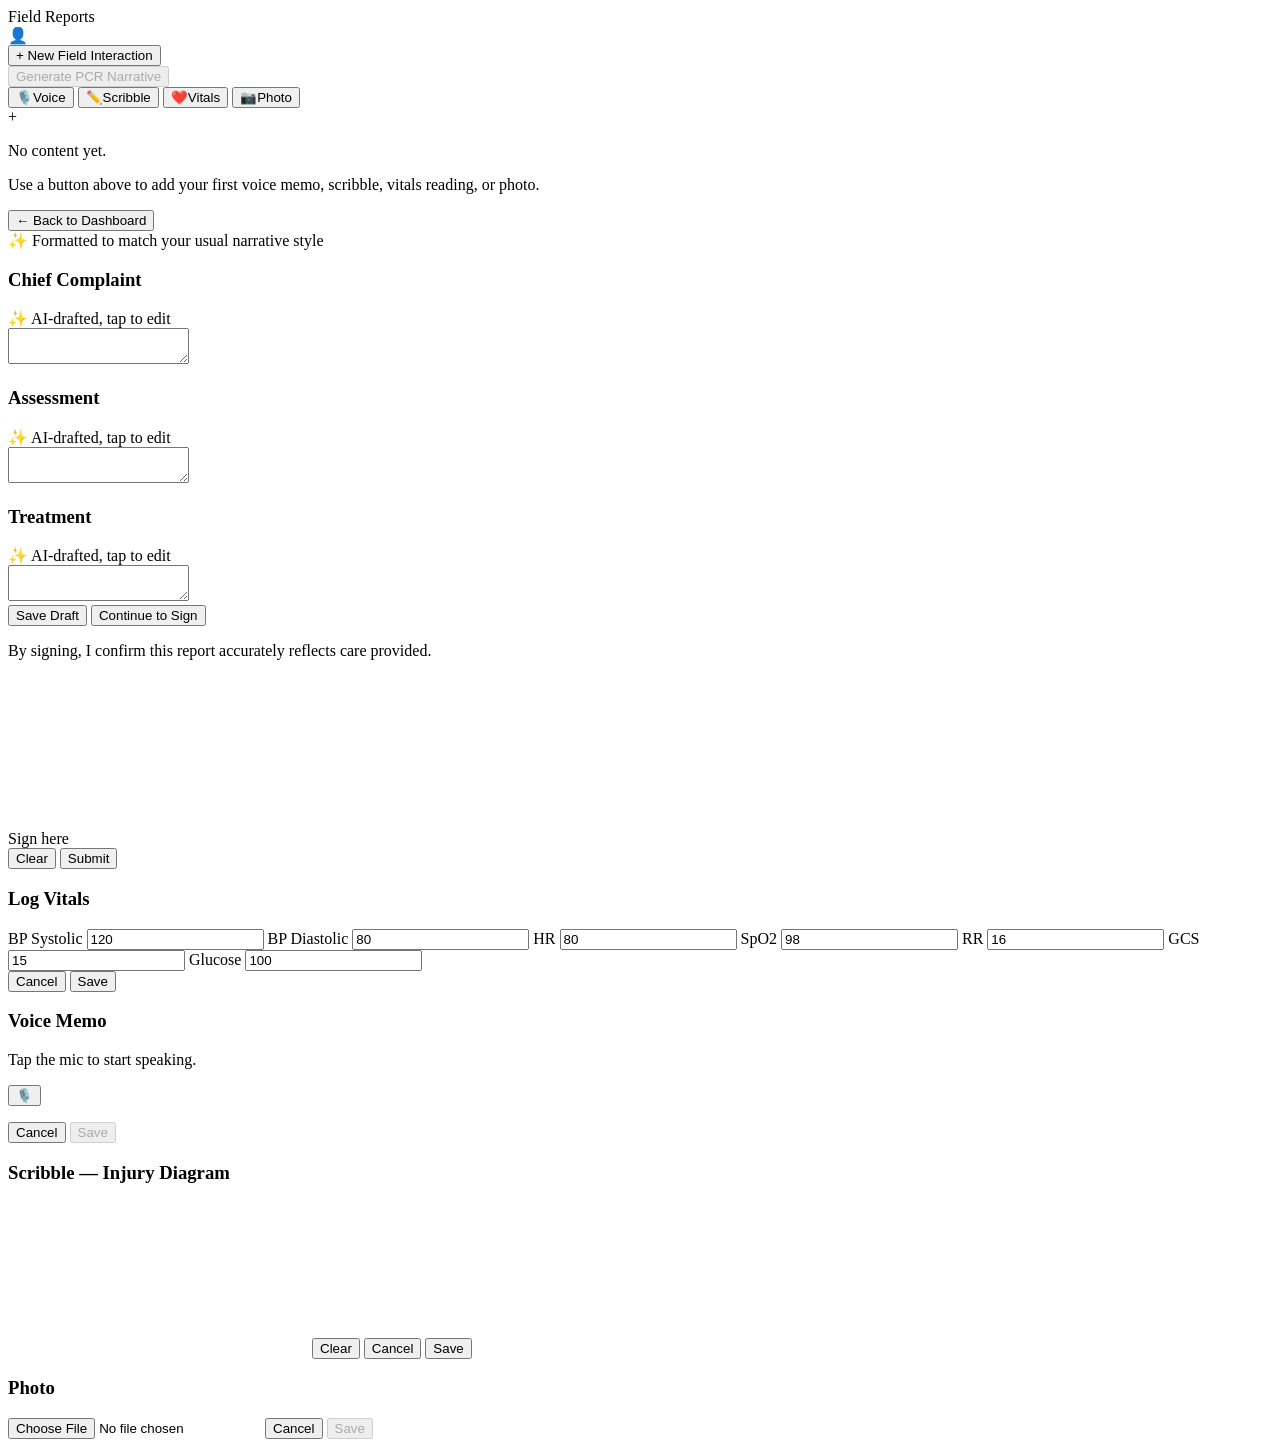
==== phone_app/index.html @ 49552bde "Add files via upload Second demo variant of the EMT Report Assistant: FastAPI backend, phone_app web" ====
<!DOCTYPE html>
<html lang="en">
<head>
<meta charset="UTF-8">
<meta name="viewport" content="width=device-width, initial-scale=1, viewport-fit=cover">
<title>Field Reports</title>
<link rel="stylesheet" href="/phone-static/style.css">
</head>
<body>
  <div class="phone-frame">

    <!-- Header, shared across screens -->
    <header class="app-header">
      <div class="header-left">
        <span class="dot"></span>
        <span id="header-title">Field Reports</span>
      </div>
      <div class="avatar">👤</div>
    </header>

    <!-- Screen 1: Dashboard -->
    <section id="screen-dashboard" class="screen active">
      <button id="new-call-btn" class="btn-primary full-width">+ New Field Interaction</button>
      <div id="call-list" class="call-list"></div>
    </section>

    <!-- Screens 2/3: Field Recording (empty / populated) -->
    <section id="screen-recording" class="screen">
      <button id="generate-narrative-btn" class="btn-primary full-width" disabled>Generate PCR Narrative</button>
      <div class="capture-row">
        <button class="capture-btn" data-capture="voice"><span class="icon">🎙️</span>Voice</button>
        <button class="capture-btn" data-capture="scribble"><span class="icon">✏️</span>Scribble</button>
        <button class="capture-btn" data-capture="vitals"><span class="icon">❤️</span>Vitals</button>
        <button class="capture-btn" data-capture="photo"><span class="icon">📷</span>Photo</button>
      </div>
      <div id="asset-list" class="asset-list">
        <div class="empty-state">
          <div class="plus-circle">+</div>
          <p>No content yet.</p>
          <p class="hint">Use a button above to add your first voice memo, scribble, vitals reading, or photo.</p>
        </div>
      </div>
      <button id="back-to-dashboard-btn" class="btn-secondary full-width">← Back to Dashboard</button>
    </section>

    <!-- Screen 4: Prelim Report (review & edit) -->
    <section id="screen-report" class="screen">
      <div class="style-note">✨ Formatted to match your usual narrative style</div>

      <div class="report-section">
        <h3>Chief Complaint</h3>
        <div class="ai-flag">✨ AI-drafted, tap to edit</div>
        <textarea id="section-chief-complaint" class="report-textarea"></textarea>
      </div>

      <div class="report-section">
        <h3>Assessment</h3>
        <div class="ai-flag">✨ AI-drafted, tap to edit</div>
        <textarea id="section-assessment" class="report-textarea"></textarea>
      </div>

      <div class="report-section">
        <h3>Treatment</h3>
        <div class="ai-flag">✨ AI-drafted, tap to edit</div>
        <textarea id="section-treatment" class="report-textarea"></textarea>
      </div>

      <button id="save-report-btn" class="btn-secondary full-width">Save Draft</button>
      <button id="continue-to-sign-btn" class="btn-primary full-width">Continue to Sign</button>
    </section>

    <!-- Screen 5: Approve & Sign -->
    <section id="screen-sign" class="screen">
      <p class="sign-statement">By signing, I confirm this report accurately reflects care provided.</p>
      <div class="signature-pad-wrap">
        <canvas id="signature-canvas"></canvas>
        <div id="signature-placeholder" class="signature-placeholder">Sign here</div>
      </div>
      <button id="clear-signature-btn" class="btn-secondary full-width">Clear</button>
      <button id="submit-signature-btn" class="btn-primary full-width">Submit</button>
    </section>

  </div>

  <!-- Modals for capture flows -->
  <div id="modal-overlay" class="modal-overlay">
    <div id="modal-vitals" class="modal">
      <h3>Log Vitals</h3>
      <div class="vitals-grid">
        <label>BP Systolic <input type="number" id="v-sys" value="120"></label>
        <label>BP Diastolic <input type="number" id="v-dia" value="80"></label>
        <label>HR <input type="number" id="v-hr" value="80"></label>
        <label>SpO2 <input type="number" id="v-spo2" value="98"></label>
        <label>RR <input type="number" id="v-rr" value="16"></label>
        <label>GCS <input type="number" id="v-gcs" value="15"></label>
        <label>Glucose <input type="number" id="v-glucose" value="100"></label>
      </div>
      <button class="btn-secondary" data-close-modal>Cancel</button>
      <button class="btn-primary" id="save-vitals-btn">Save</button>
    </div>

    <div id="modal-voice" class="modal">
      <h3>Voice Memo</h3>
      <p id="voice-status" class="hint">Tap the mic to start speaking.</p>
      <button id="voice-record-btn" class="mic-btn">🎙️</button>
      <p id="voice-transcript" class="transcript"></p>
      <button class="btn-secondary" data-close-modal>Cancel</button>
      <button class="btn-primary" id="save-voice-btn" disabled>Save</button>
    </div>

    <div id="modal-scribble" class="modal">
      <h3>Scribble — Injury Diagram</h3>
      <canvas id="scribble-canvas" class="scribble-canvas"></canvas>
      <button class="btn-secondary" id="clear-scribble-btn">Clear</button>
      <button class="btn-secondary" data-close-modal>Cancel</button>
      <button class="btn-primary" id="save-scribble-btn">Save</button>
    </div>

    <div id="modal-photo" class="modal">
      <h3>Photo</h3>
      <input type="file" id="photo-input" accept="image/*" capture="environment">
      <img id="photo-preview" class="photo-preview" style="display:none;">
      <button class="btn-secondary" data-close-modal>Cancel</button>
      <button class="btn-primary" id="save-photo-btn" disabled>Save</button>
    </div>
  </div>

  <script src="/phone-static/app.js"></script>
</body>
</html>
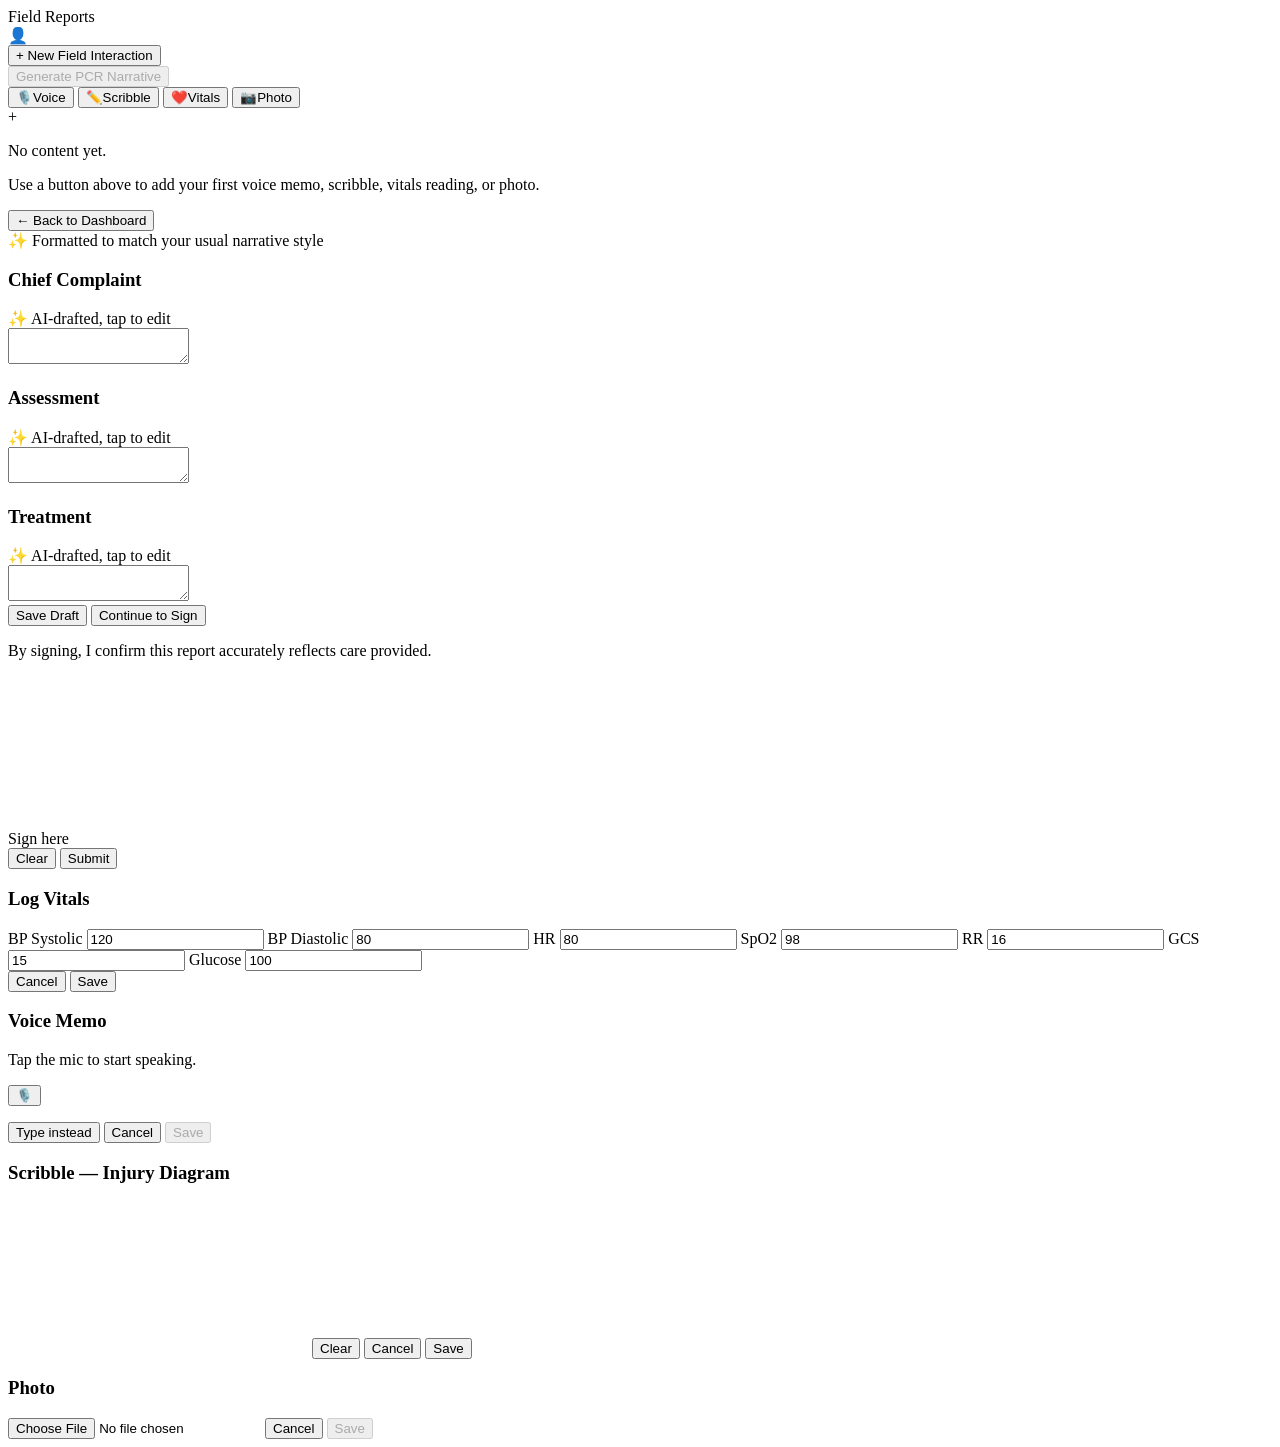
==== commit 002bd20b: "Fix voice-memo capture getting stuck with no way out startVoiceRecording() assumed a missing SpeechR" ====
--- a/phone_app/index.html
+++ b/phone_app/index.html
@@ -104,6 +104,8 @@
       <p id="voice-status" class="hint">Tap the mic to start speaking.</p>
       <button id="voice-record-btn" class="mic-btn">🎙️</button>
       <p id="voice-transcript" class="transcript"></p>
+      <textarea id="voice-fallback-input" class="transcript" placeholder="Type dictation text here..." style="display:none;"></textarea>
+      <button id="voice-type-instead-btn" class="btn-secondary" type="button">Type instead</button>
       <button class="btn-secondary" data-close-modal>Cancel</button>
       <button class="btn-primary" id="save-voice-btn" disabled>Save</button>
     </div>
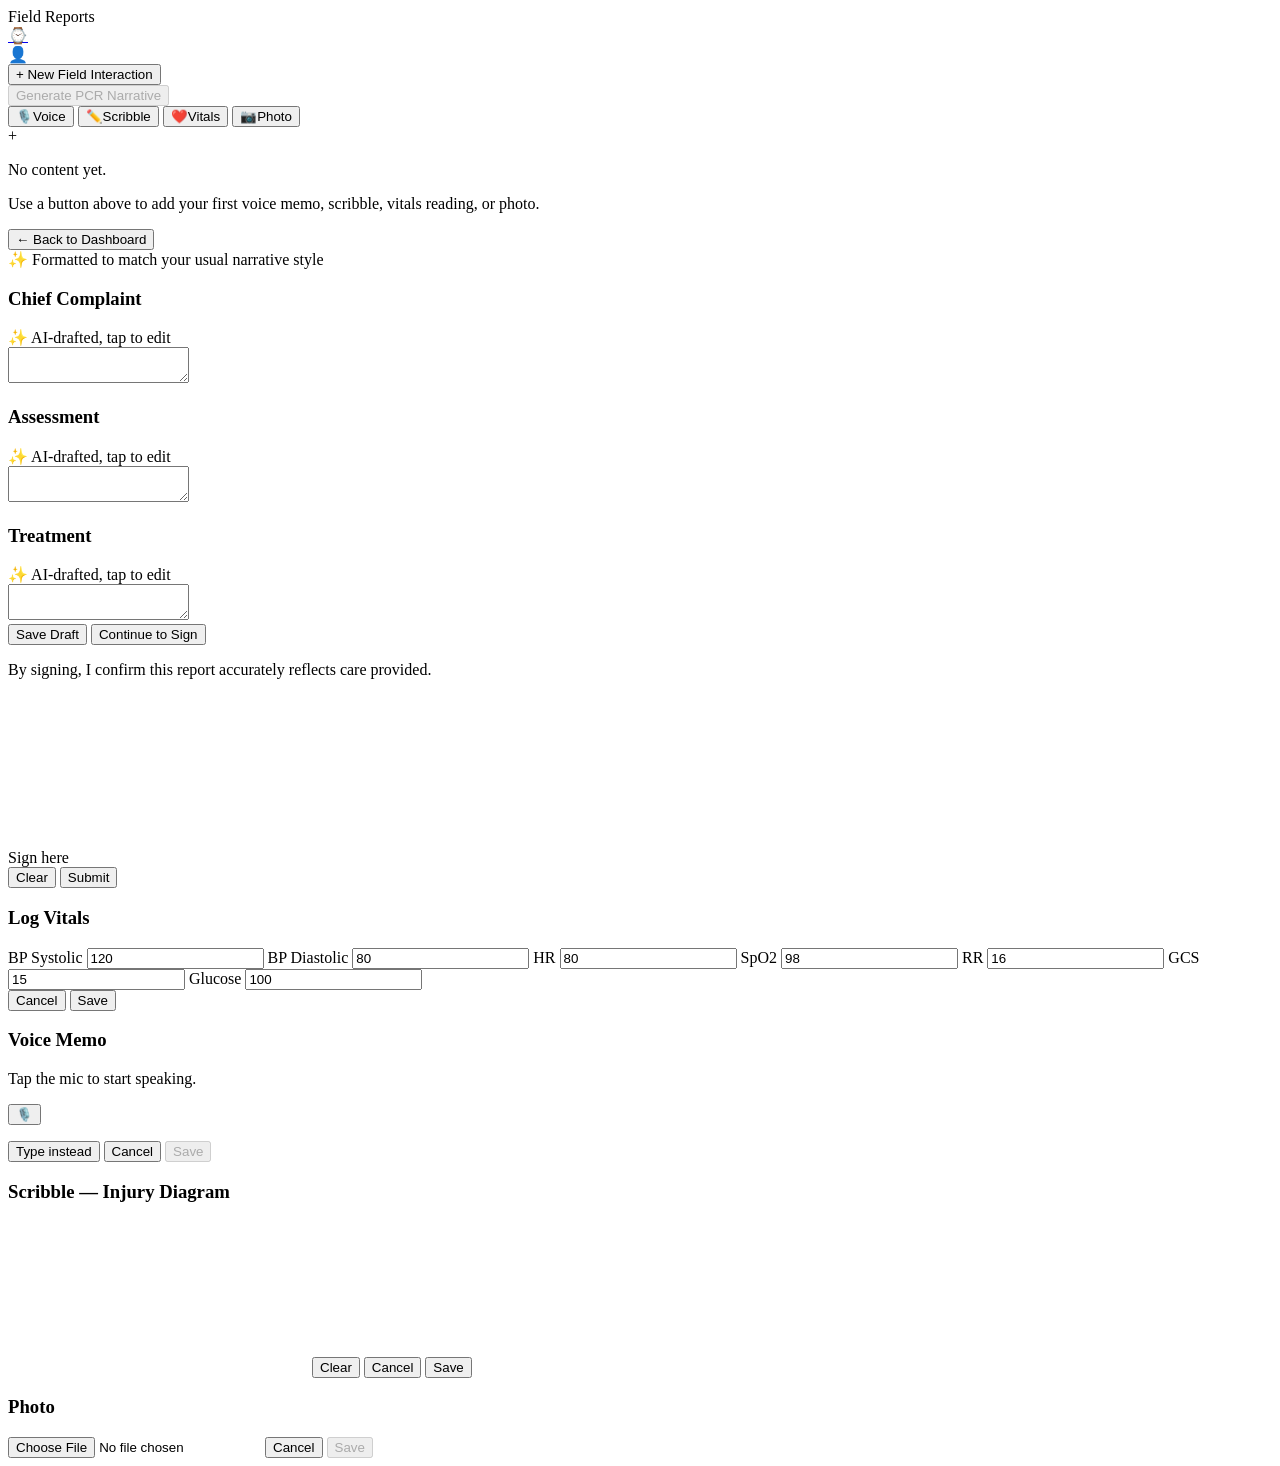
==== commit ce4c5de6: "Link the watch app simulator from the phone app header The simulator was already reachable and worki" ====
--- a/phone_app/index.html
+++ b/phone_app/index.html
@@ -15,7 +15,10 @@
         <span class="dot"></span>
         <span id="header-title">Field Reports</span>
       </div>
-      <div class="avatar">👤</div>
+      <div class="header-right">
+        <a href="/phone-static/watch-mock.html" target="_blank" rel="noopener" class="watch-link-btn" title="Watch App Simulator">⌚</a>
+        <div class="avatar">👤</div>
+      </div>
     </header>
 
     <!-- Screen 1: Dashboard -->
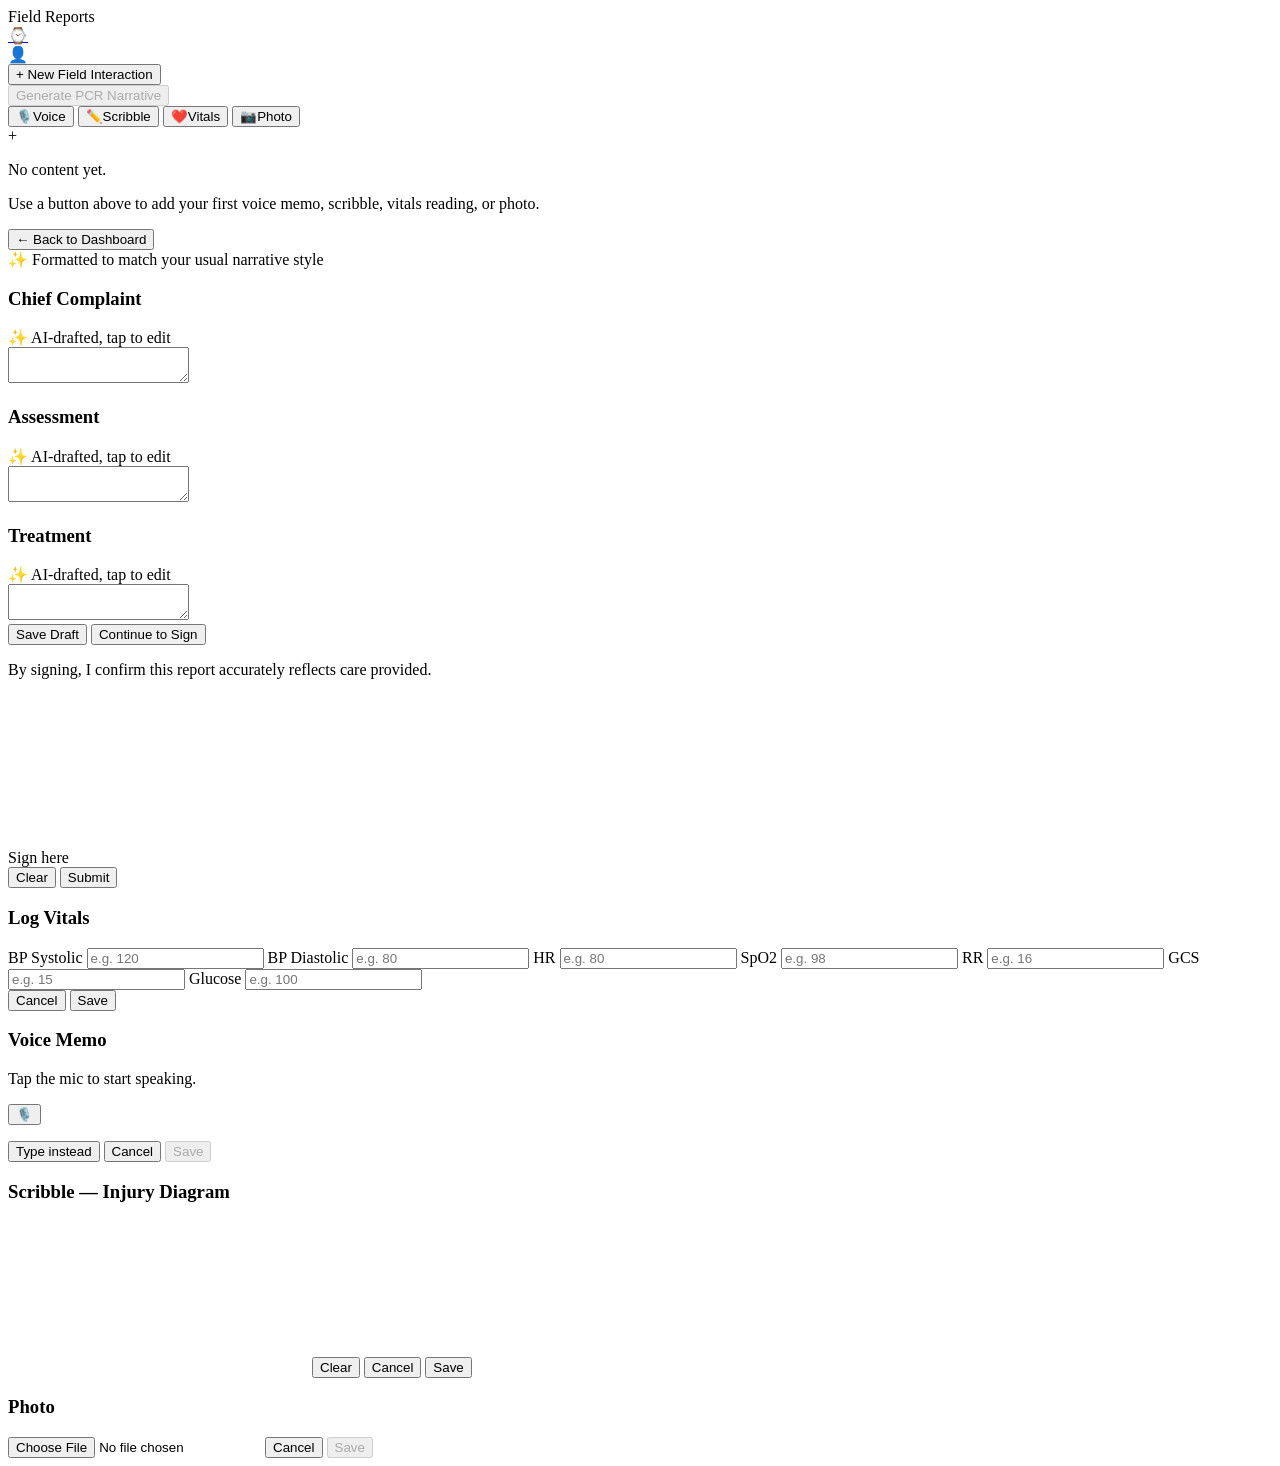
==== commit 04d26dfe: "Blank vitals form by default and fix modal overflow Vitals inputs were pre-filled with hardcoded def" ====
--- a/phone_app/index.html
+++ b/phone_app/index.html
@@ -90,13 +90,13 @@
     <div id="modal-vitals" class="modal">
       <h3>Log Vitals</h3>
       <div class="vitals-grid">
-        <label>BP Systolic <input type="number" id="v-sys" value="120"></label>
-        <label>BP Diastolic <input type="number" id="v-dia" value="80"></label>
-        <label>HR <input type="number" id="v-hr" value="80"></label>
-        <label>SpO2 <input type="number" id="v-spo2" value="98"></label>
-        <label>RR <input type="number" id="v-rr" value="16"></label>
-        <label>GCS <input type="number" id="v-gcs" value="15"></label>
-        <label>Glucose <input type="number" id="v-glucose" value="100"></label>
+        <label>BP Systolic <input type="number" id="v-sys" placeholder="e.g. 120"></label>
+        <label>BP Diastolic <input type="number" id="v-dia" placeholder="e.g. 80"></label>
+        <label>HR <input type="number" id="v-hr" placeholder="e.g. 80"></label>
+        <label>SpO2 <input type="number" id="v-spo2" placeholder="e.g. 98"></label>
+        <label>RR <input type="number" id="v-rr" placeholder="e.g. 16"></label>
+        <label>GCS <input type="number" id="v-gcs" placeholder="e.g. 15"></label>
+        <label>Glucose <input type="number" id="v-glucose" placeholder="e.g. 100"></label>
       </div>
       <button class="btn-secondary" data-close-modal>Cancel</button>
       <button class="btn-primary" id="save-vitals-btn">Save</button>
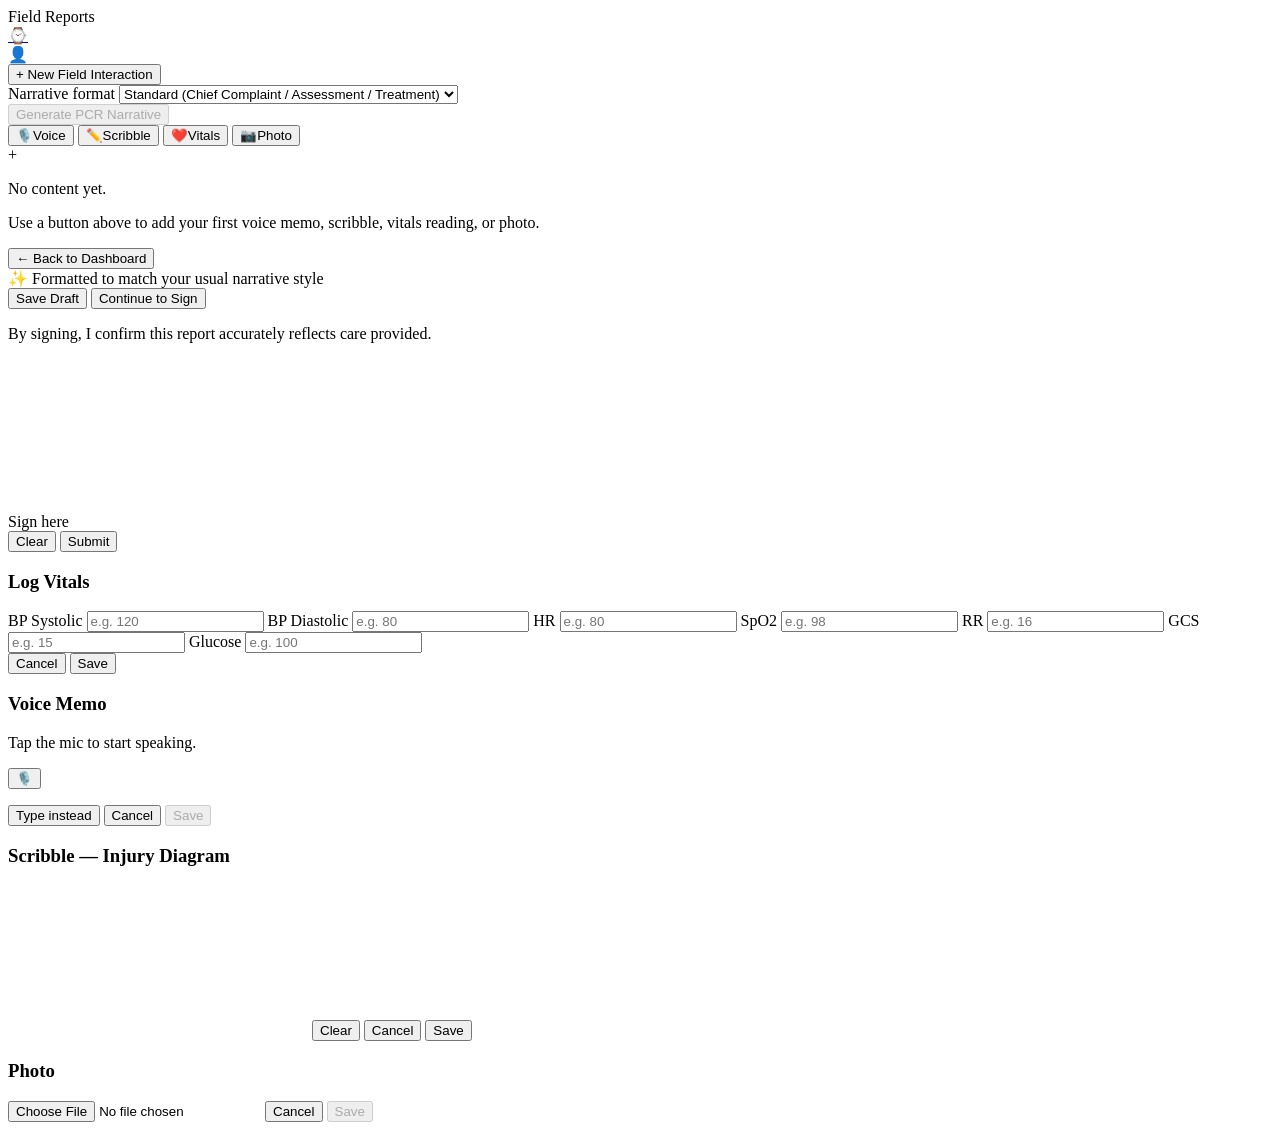
==== commit a975b137: "Add SOAP and CHART narrative format options Adds a format picker (Standard / SOAP / CHART) on the Fi" ====
--- a/phone_app/index.html
+++ b/phone_app/index.html
@@ -29,6 +29,14 @@
 
     <!-- Screens 2/3: Field Recording (empty / populated) -->
     <section id="screen-recording" class="screen">
+      <div class="format-picker">
+        <label for="narrative-format-select">Narrative format</label>
+        <select id="narrative-format-select">
+          <option value="standard">Standard (Chief Complaint / Assessment / Treatment)</option>
+          <option value="soap">SOAP</option>
+          <option value="chart">CHART</option>
+        </select>
+      </div>
       <button id="generate-narrative-btn" class="btn-primary full-width" disabled>Generate PCR Narrative</button>
       <div class="capture-row">
         <button class="capture-btn" data-capture="voice"><span class="icon">🎙️</span>Voice</button>
@@ -50,23 +58,7 @@
     <section id="screen-report" class="screen">
       <div class="style-note">✨ Formatted to match your usual narrative style</div>
 
-      <div class="report-section">
-        <h3>Chief Complaint</h3>
-        <div class="ai-flag">✨ AI-drafted, tap to edit</div>
-        <textarea id="section-chief-complaint" class="report-textarea"></textarea>
-      </div>
-
-      <div class="report-section">
-        <h3>Assessment</h3>
-        <div class="ai-flag">✨ AI-drafted, tap to edit</div>
-        <textarea id="section-assessment" class="report-textarea"></textarea>
-      </div>
-
-      <div class="report-section">
-        <h3>Treatment</h3>
-        <div class="ai-flag">✨ AI-drafted, tap to edit</div>
-        <textarea id="section-treatment" class="report-textarea"></textarea>
-      </div>
+      <div id="report-sections-container"></div>
 
       <button id="save-report-btn" class="btn-secondary full-width">Save Draft</button>
       <button id="continue-to-sign-btn" class="btn-primary full-width">Continue to Sign</button>
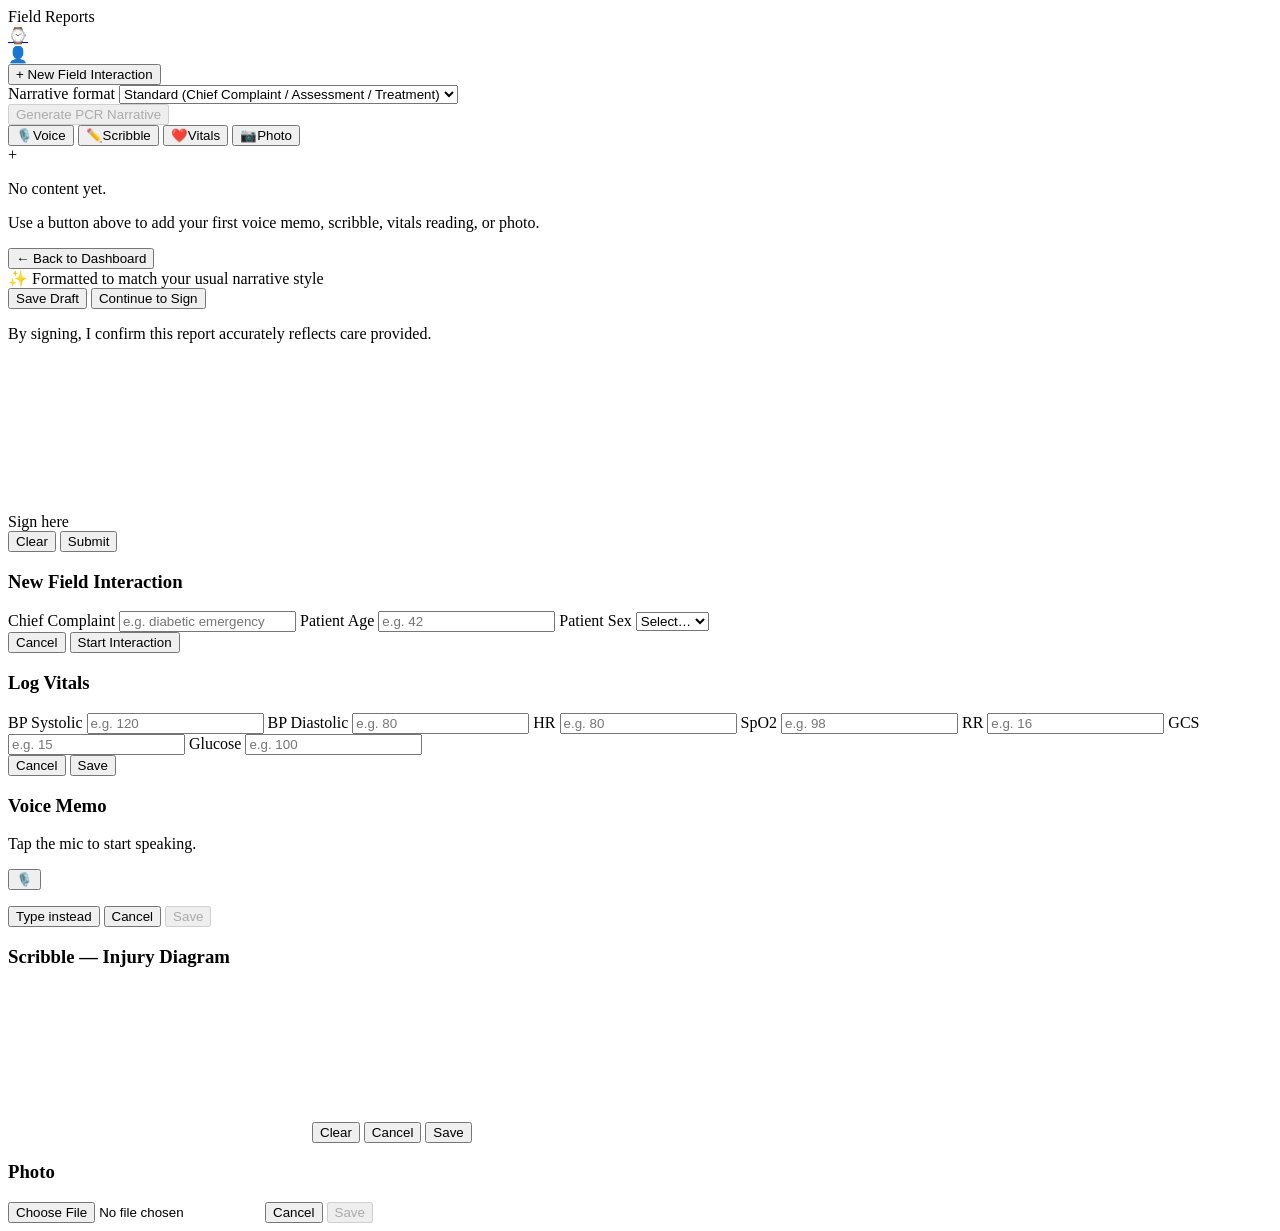
==== commit c218a85c: "Fix every new call defaulting to chest pain; add archiving + timestamps Root cause of two reported b" ====
--- a/phone_app/index.html
+++ b/phone_app/index.html
@@ -79,6 +79,28 @@
 
   <!-- Modals for capture flows -->
   <div id="modal-overlay" class="modal-overlay">
+    <div id="modal-newcall" class="modal">
+      <h3>New Field Interaction</h3>
+      <div class="newcall-grid">
+        <label>Chief Complaint
+          <input type="text" id="nc-complaint" placeholder="e.g. diabetic emergency">
+        </label>
+        <label>Patient Age
+          <input type="number" id="nc-age" placeholder="e.g. 42">
+        </label>
+        <label>Patient Sex
+          <select id="nc-sex">
+            <option value="">Select…</option>
+            <option value="male">Male</option>
+            <option value="female">Female</option>
+            <option value="other">Other</option>
+          </select>
+        </label>
+      </div>
+      <button class="btn-secondary" data-close-modal>Cancel</button>
+      <button class="btn-primary" id="create-call-btn">Start Interaction</button>
+    </div>
+
     <div id="modal-vitals" class="modal">
       <h3>Log Vitals</h3>
       <div class="vitals-grid">
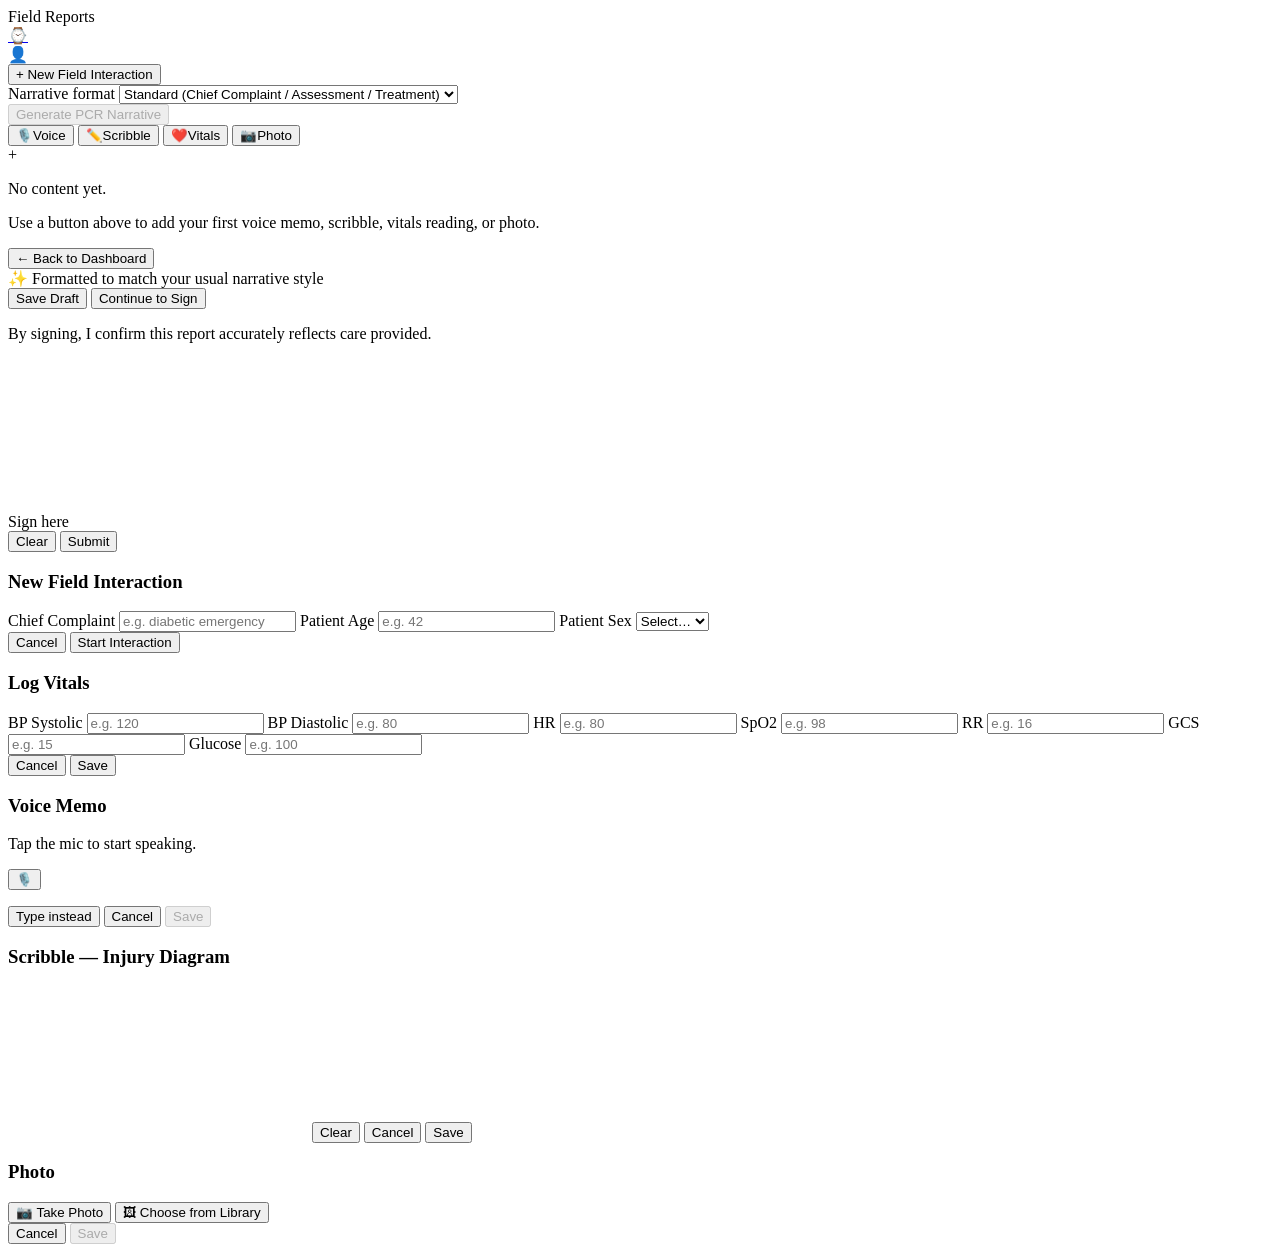
==== commit a60efb44: "Ship the missing watch-mock chief-complaint fix; add direct watch->phone transition link; split phot" ====
--- a/phone_app/index.html
+++ b/phone_app/index.html
@@ -137,7 +137,12 @@
 
     <div id="modal-photo" class="modal">
       <h3>Photo</h3>
-      <input type="file" id="photo-input" accept="image/*" capture="environment">
+      <div class="photo-source-row">
+        <button class="btn-secondary" id="take-photo-btn" type="button">📷 Take Photo</button>
+        <button class="btn-secondary" id="choose-photo-btn" type="button">🖼 Choose from Library</button>
+      </div>
+      <input type="file" id="photo-input-camera" accept="image/*" capture="environment" style="display:none;">
+      <input type="file" id="photo-input-library" accept="image/*" style="display:none;">
       <img id="photo-preview" class="photo-preview" style="display:none;">
       <button class="btn-secondary" data-close-modal>Cancel</button>
       <button class="btn-primary" id="save-photo-btn" disabled>Save</button>
